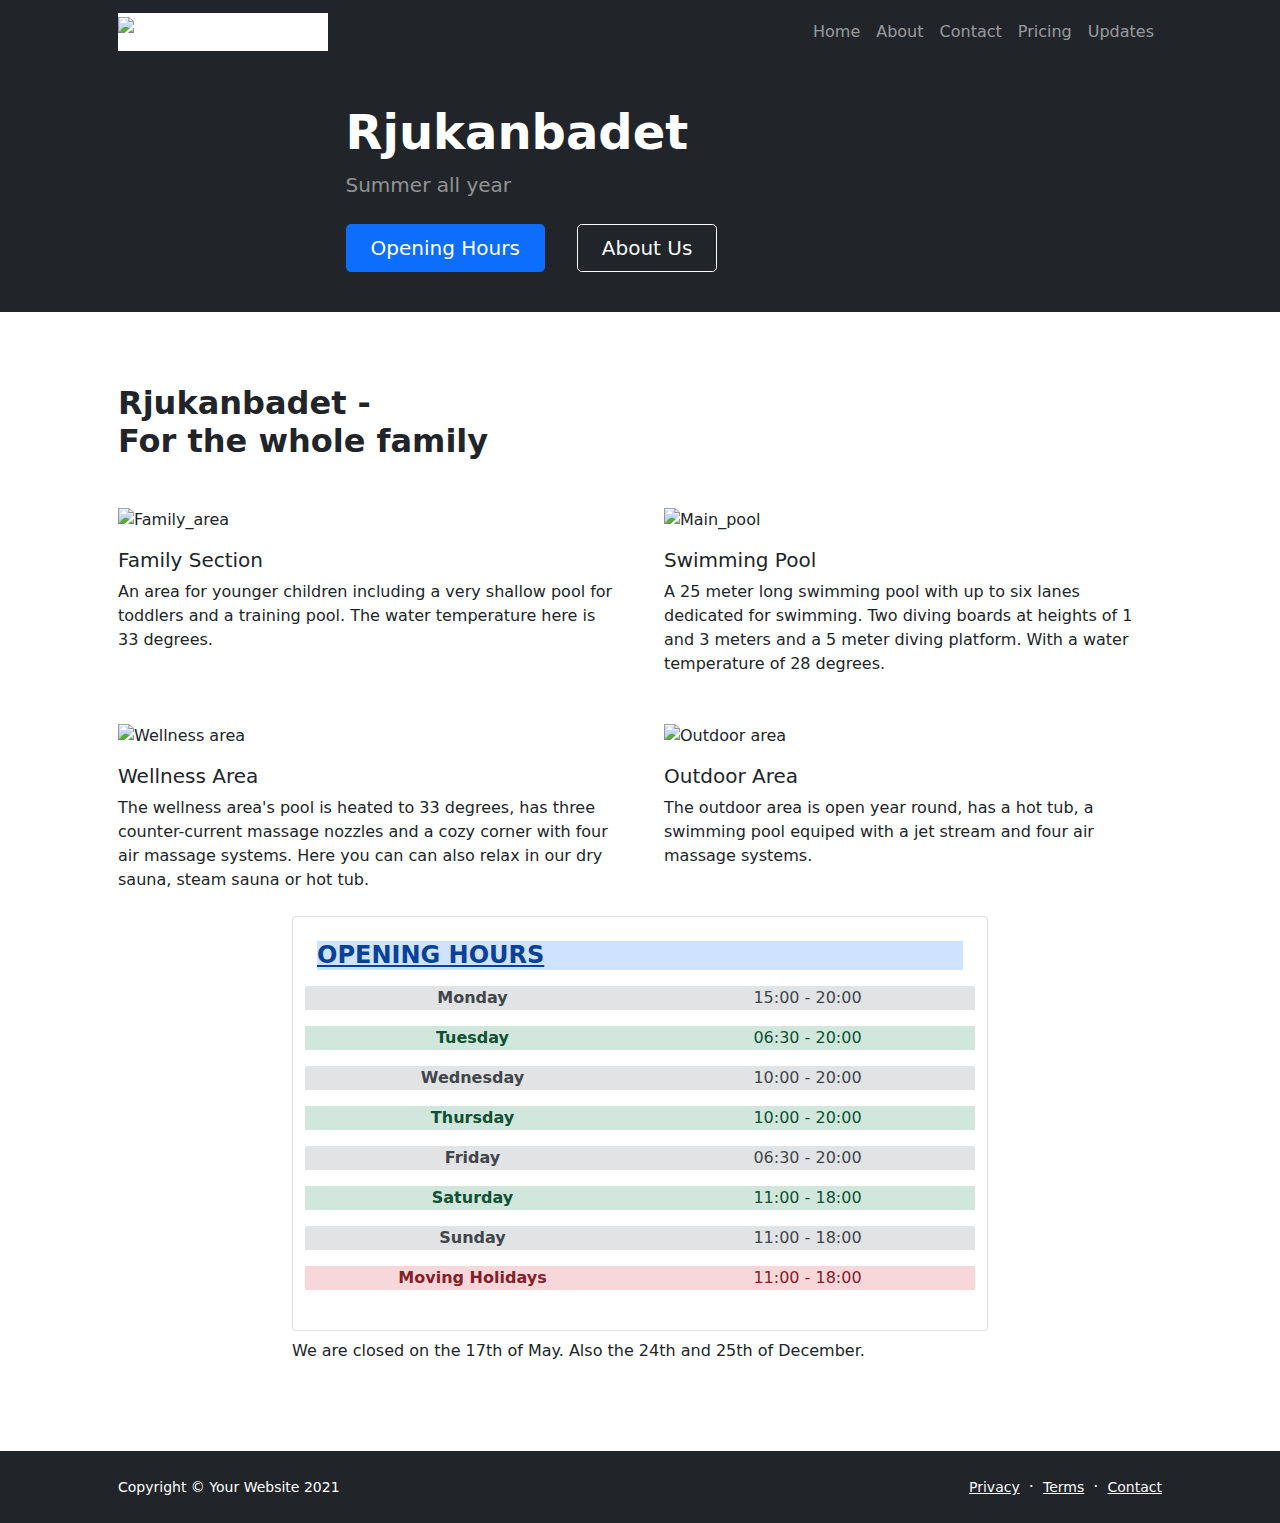
==== index.html @ d8d93844 "Add files via upload" ====
<!DOCTYPE html>
<html lang="en">
    <head>
        <meta charset="utf-8" />
        <meta name="viewport" content="width=device-width, initial-scale=1, shrink-to-fit=no" />
        <meta name="description" content="Rjukan, badet, swimming, pool" />
        <meta name="author" content="Scott Macdonald" />
        <title>Rjukan Badet</title>
        <!-- Favicon-->
        <link rel="icon" type="image/x-icon" href="assets/favicon.ico" />
        <!-- Bootstrap icons-->
        <link href="https://cdn.jsdelivr.net/npm/bootstrap-icons@1.5.0/font/bootstrap-icons.css" rel="stylesheet" />
        <!-- Core theme CSS (includes Bootstrap)-->
        <link href="css/styles.css" rel="stylesheet" />
    </head>
    <body class="d-flex flex-column h-100">
        <main class="flex-shrink-0">
            <!-- Navigation-->
            <nav class="navbar navbar-expand-lg navbar-dark bg-dark">
                <div class="container px-5">
                    <a class="navbar-brand" href="index.html">
                    <img src="https://i.ibb.co/x79Xbvx/Orginal-Logo.png" alt="Rjukanbadeet-Logo" class="badet_logo"></a>
                    <button class="navbar-toggler" type="button" data-bs-toggle="collapse" data-bs-target="#navbarSupportedContent" aria-controls="navbarSupportedContent" aria-expanded="false" aria-label="Toggle navigation"><span class="navbar-toggler-icon bg-dark"></span></button>
                    <div class="collapse navbar-collapse" id="navbarSupportedContent">
                        <ul class="navbar-nav ms-auto mb-2 mb-lg-0">
                            <li class="nav-item"><a class="nav-link" href="index.html">Home</a></li>
                            <li class="nav-item"><a class="nav-link" href="about.html">About</a></li>
                            <li class="nav-item"><a class="nav-link" href="contact.html">Contact</a></li>
                            <li class="nav-item"><a class="nav-link" href="pricing.html">Pricing</a></li>
                            <li class="nav-item"><a class="nav-link" href="updates.html">Updates</a></li>
                        </ul>
                    </div>
                </div>
            </nav>
            <!-- Header-->
            <header class="bg-dark py-3 py-lg-4">
                <div class="container px-5">
                    <div class="row gx-5 align-items-center justify-content-center">
                        <div class="col-lg-8 col-xl-7 col-xxl-6">
                            <div class="my-3 text-center text-xl-start">
                                <h1 class="display-5 fw-bolder text-white mb-2">Rjukanbadet</h1>
                                <p class="lead fw-normal text-white-50 mb-4">Summer all year</p>
                                <div class="d-grid gap-3 d-sm-flex justify-content-sm-center justify-content-xl-start">
                                    <a class="btn btn-primary btn-lg px-4 me-sm-3" href="#opening-hours">Opening Hours</a>
                                    <a class="btn btn-outline-light btn-lg px-4" href="about.html">About Us</a>
                                </div>
                            </div>
                        </div>
                    </div>
                </div>
            </header>
            <!-- Features section-->
            <section class="py-3 py-lg-5">
                <div class="container px-5 my-4">
                    <div class="row gx-5">
                        <div class="col-lg-6 mb-5 mb-lg-5"><h2 class="fw-bolder mb-0">Rjukanbadet - <br> For the whole family</h2>
                        </div>
                        <div class="col-lg-12">
                            <div class="row gx-5 row-cols-1 row-cols-md-2">
                                <div class="col mb-5 h-100">
                                    <img src="https://i.ibb.co/6XS8GGW/Bilde-5.jpg" alt="Family_area" class="img-fluid mb-3">
                                    <h2 class="h5">Family Section</h2>
                                    <p class="mb-0">An area for younger children including a very shallow pool for toddlers and a training pool. The water temperature here is 33 degrees. </p>
                                </div>
                                <div class="col mb-5 h-100">
                                    <img src="https://i.ibb.co/mGqLjRv/Bilde-4.jpg" alt="Main_pool" class="img-fluid mb-3">
                                    <h2 class="h5">Swimming Pool</h2>
                                    <p class="mb-0">A 25 meter long swimming pool with up to six lanes dedicated for swimming. Two diving boards at heights of 1 and 3 meters and a 5 meter diving platform.
                                        With a water temperature of 28 degrees.
                                    </p>
                                </div>
                                <div class="col mb-5 mb-md-0 h-100">
                                    <img src="https://i.ibb.co/Hdh4Zcc/Bilde-2.jpg" alt="Wellness area" class="img-fluid mb-3">
                                    <h2 class="h5">Wellness Area</h2>
                                    <p class="mb-3">The wellness area's pool is heated to 33 degrees, has three counter-current massage nozzles and a cozy corner with four air massage systems. 
                                        Here you can can also relax in our dry sauna, steam sauna or hot tub.
                                    </p>
                                </div>
                                <div class="col h-100">
                                    <img src="https://i.ibb.co/d6BhgqW/pb-2010-07-18-009.jpg" alt="Outdoor area" class="img-fluid mb-3">
                                    <h2 class="h5">Outdoor Area</h2>
                                    <p class="mb-5">The outdoor area is open year round, has a hot tub, a swimming pool equiped with a jet stream and four air massage systems.</p>
                                </div>
                            </div>
                            <div class="col-12 col-lg-8 offset-lg-2 offset-xl-2">
                                <div class="card mb-2">
                                    <div class="card-body p-4">
                                        <h4 class="text-uppercase fw-bold mb-3 list-group-item-primary" id="opening-hours"><u>Opening Hours</u></h4>
                                            <div class="row row-cols-2">
                                                <p class="fw-bold text-center list-group-item-secondary">Monday</p>
                                                <p class="text-center list-group-item-secondary">15:00 - 20:00</p>
                                                <p class="fw-bold text-center list-group-item-success">Tuesday</p>
                                                <p class="text-center list-group-item-success">06:30 - 20:00</p>
                                                <p class="fw-bold text-center list-group-item-secondary">Wednesday</p>
                                                <p class="text-center list-group-item-secondary">10:00 - 20:00</p>
                                                <p class="fw-bold text-center list-group-item-success">Thursday</p>
                                                <p class="text-center list-group-item-success">10:00 - 20:00</p>
                                                <p class="fw-bold text-center list-group-item-secondary">Friday</p>
                                                <p class="text-center list-group-item-secondary">06:30 - 20:00</p>
                                                <p class="fw-bold text-center list-group-item-success">Saturday</p>
                                                <p class="text-center list-group-item-success">11:00 - 18:00</p>
                                                <p class="fw-bold text-center list-group-item-secondary">Sunday</p>
                                                <p class="text-center list-group-item-secondary">11:00 - 18:00</p>
                                                <p class="fw-bold text-center list-group-item-danger">Moving Holidays</p>
                                                <p class="text-center list-group-item-danger">11:00 - 18:00</p>
                                            </div>
                                    </div>
                                </div>
                            </div>
                            <p class="offset-lg-2 offset-xl-2">We are closed on the 17th of May. Also the 24th and 25th of December.</p>
                        </div>
                    </div>
                </div>
            </section>
        </main>
        <!-- Footer-->
        <footer class="bg-dark py-4 mt-auto">
            <div class="container px-5">
                <div class="row align-items-center justify-content-between flex-column flex-sm-row">
                    <div class="col-auto"><div class="small m-0 text-white">Copyright &copy; Your Website 2021</div></div>
                    <div class="col-auto">
                        <a class="link-light small" href="#!">Privacy</a>
                        <span class="text-white mx-1">&middot;</span>
                        <a class="link-light small" href="#!">Terms</a>
                        <span class="text-white mx-1">&middot;</span>
                        <a class="link-light small" href="#!">Contact</a>
                    </div>
                </div>
            </div>
        </footer>
        <!-- Bootstrap core JS-->
        <script src="https://cdn.jsdelivr.net/npm/bootstrap@5.0.1/dist/js/bootstrap.bundle.min.js"></script>
        <!-- Core theme JS-->
        <script src="js/scripts.js"></script>
    </body>
</html>
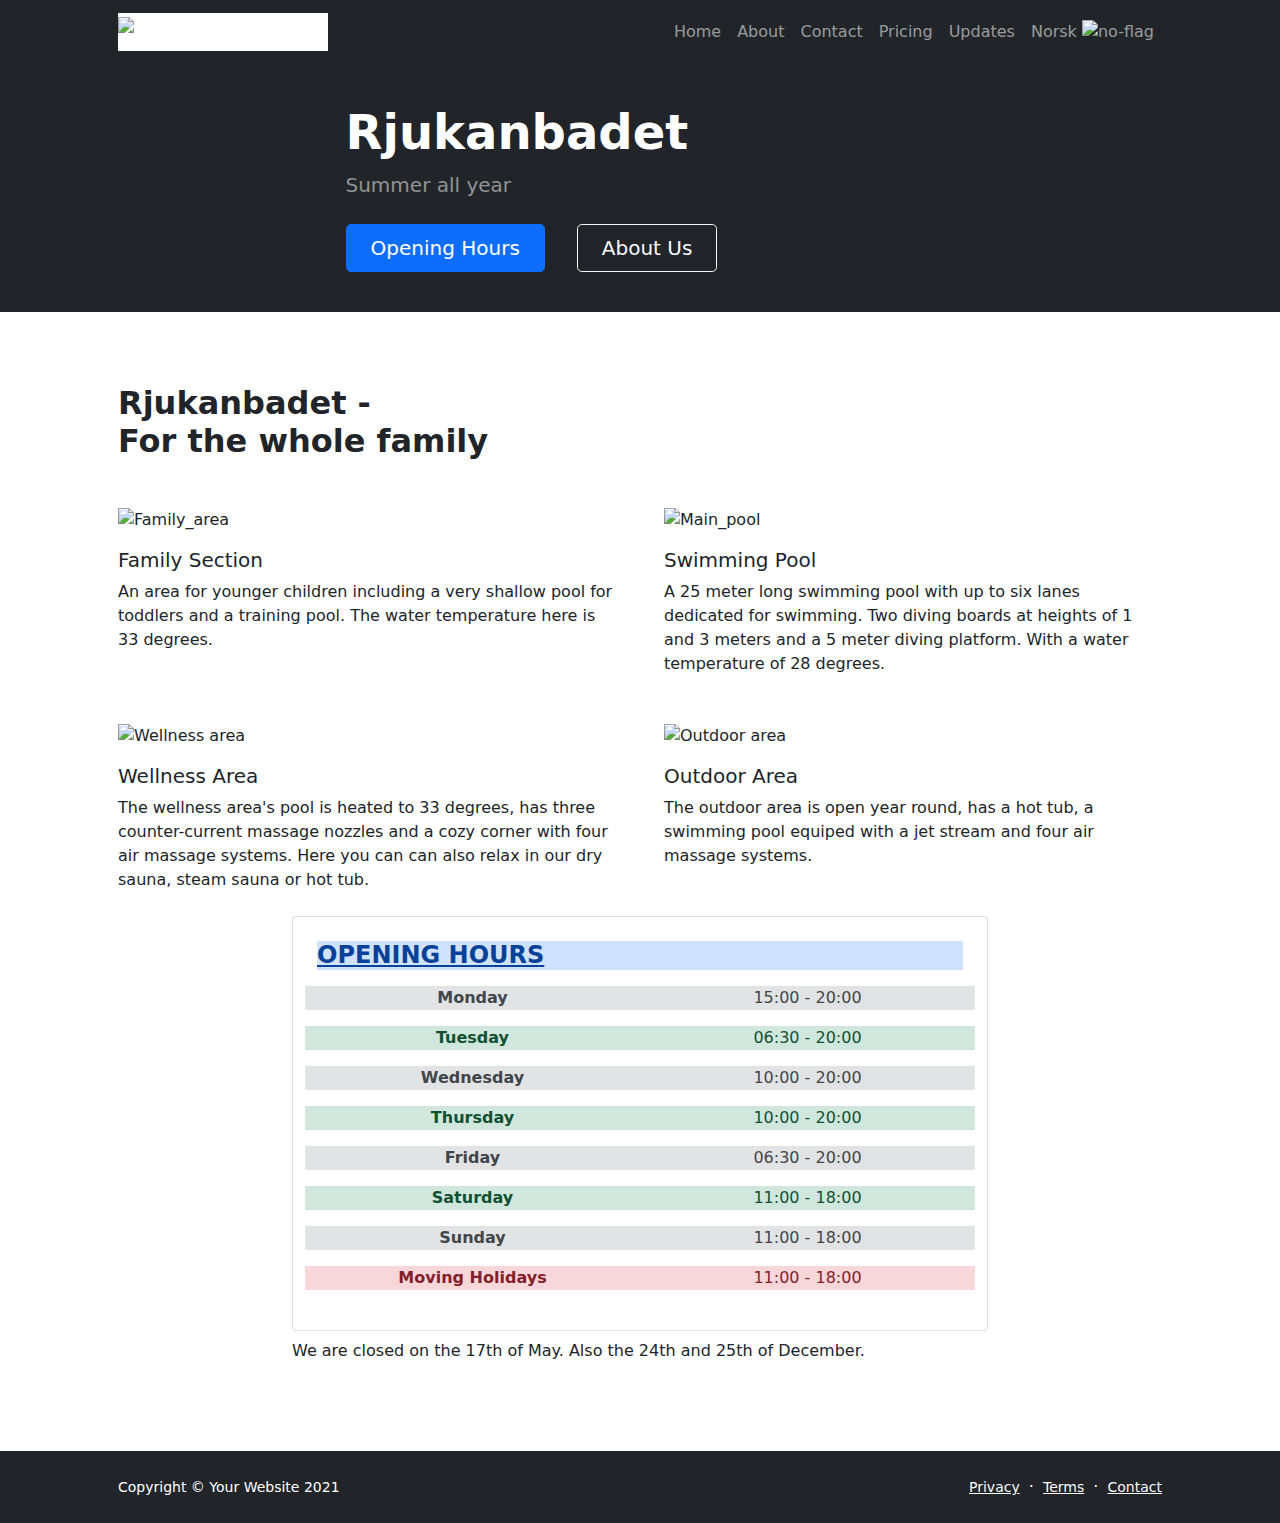
==== commit 5e652626: "Add files via upload" ====
--- a/index.html
+++ b/index.html
@@ -28,6 +28,7 @@
                             <li class="nav-item"><a class="nav-link" href="contact.html">Contact</a></li>
                             <li class="nav-item"><a class="nav-link" href="pricing.html">Pricing</a></li>
                             <li class="nav-item"><a class="nav-link" href="updates.html">Updates</a></li>
+                            <li class="nav-item"><a class="nav-link" href="index-no.html">Norsk <img src="https://i.ibb.co/m695MQ7/no-flag.gif" alt="no-flag" class="flag"></a></li>
                         </ul>
                     </div>
                 </div>
